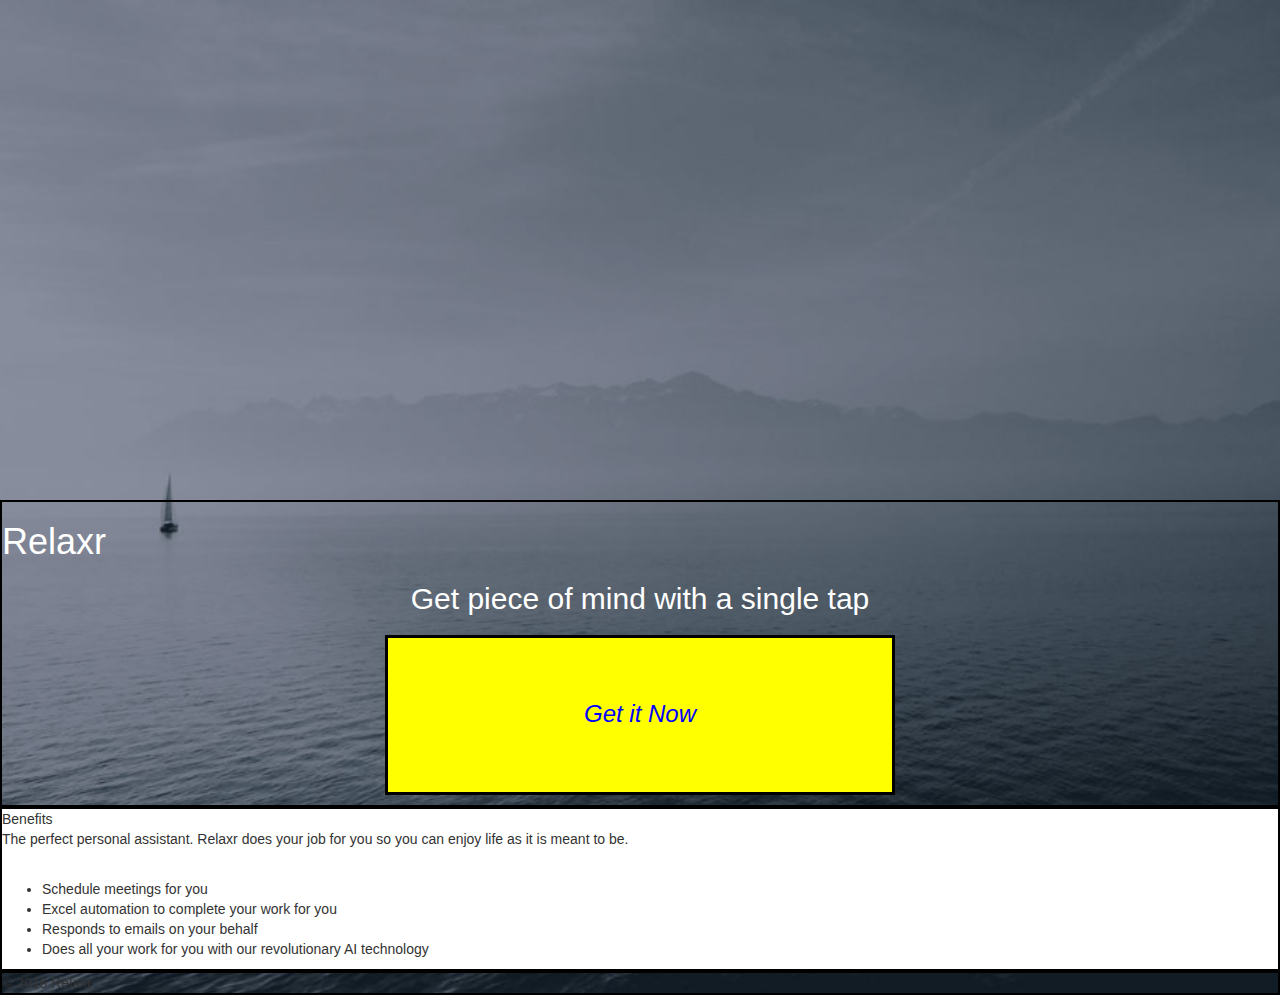
==== Unit_2/index.html @ cc995d88 "Rows Columns" ====
<!DOCTYPE html>
<html lang="en">
	<head>
    	<meta charset="utf-8">
    	<meta name="description" content="Your description goes here">
    	<meta name="keywords" content="one, two, three">

		<title>Blank Template</title>

		<!-- external CSS link -->
		<!-- <link rel="stylesheet" href="css/reset.css"> -->
		<link rel="stylesheet" href="style.css">

		<link rel="stylesheet" href="https://maxcdn.bootstrapcdn.com/bootstrap/3.3.7/css/bootstrap.min.css" integrity="sha384-BVYiiSIFeK1dGmJRAkycuHAHRg32OmUcww7on3RYdg4Va+PmSTsz/K68vbdEjh4u" crossorigin="anonymous">

	</head>

		<div id="container">
	
	<body>

		 	<div class="row">
    <div class="col-md-4"></div>
    <div class="col-md-4"></div>
    <div class="col-md-4"></div>
  </div>
</div>
			<header>
				
			
				<h1>Relaxr</h1>
			
				

				<center>
				<h2>Get piece of mind with a single tap</h2>
				

				<h3> <em>Get it Now</em></h3>
				
			</header>
				</center>

				
			<section> Benefits 

		
			
		

			<div class="b">
			<p>The perfect personal assistant. Relaxr does your job for you so you can enjoy life as it is meant to be.</p><br>

			<ul>
				<li>Schedule meetings for you
				</li>
				<li>Excel automation to complete your work for you</li>
				<li>Responds to emails on your behalf</li>
				<li>Does all your work for you with our revolutionary AI technology</li>
			</div>
			
			</section>


			</ul>

			<footer>
				&copy; 2018 Relaxr
			</footer>
		</div><!-- #container -->
	</body>
</html>





</head>

<!-- <body>
	<div class="container">

	<div class="row">

	<header class="col-md-12">

</header>

</div>

<div class="row">
    <section class="col-md-12">
    </section>

 <aside class="col-md-12">

 </aside>


<div class="row">

<footer class="col-md-12">
</footer>
</div>
</div>

 -->






</body>

</html>
---- Unit_2/style.css ----
/*
Project Name: Blank Template
Client: Your Client
Author: Your Name
Developer @GA in NYC
*/


/******************************************
/* SETUP
/*******************************************/

/* Box Model Hack */
* {
     -moz-box-sizing: border-box; /* Firexfox */
     -webkit-box-sizing: border-box; /* Safari/Chrome/iOS/Android */
     box-sizing: border-box; /* IE */
}

/* Clear fix hack */
.clearfix:after {
     content: ".";
     display: block;
     clear: both;
     visibility: hidden;
     line-height: 0;
     height: 0;
}

.clear {
  clear: both;
}

.alignright {
  float: right;
  padding: 0 0 10px 10px; /* note the padding around a right floated image */
}

.alignleft {
  float: left;
  padding: 0 10px 10px 0; /* note the padding around a left floated image */
}

/******************************************
/* BASE STYLES
/*******************************************/

body {
     color: #000;
     font-size: 12px;
     line-height: 1.4;
     font-family: Helvetica, Arial, sans-serif;
     background: url(header_bg.jpg) no-repeat center top rgb(134,141,157);
      background-size: cover;
}

.column {
    
}

/* Clear floats after the columns */
.row {
    
}
/******************************************
/* LAYOUT
/*******************************************/

/* Center the container */
#container {
  width: 100%;
  margin: auto;
  height: 500px;

}

header {
  color: white;
  border: black solid 2px;


}

div.a {
    text-indent: 50px;
}

s
}

div.b{

background: white;
margin: 30%;

}



h3 {
   border: solid black;
  padding:5%;
  background: yellow;
  margin: 30%;
 


}

header h3 em {color: blue; font-family: sans-serif;}

section {
border: black solid 2px;
background: white;



}

footer {

  border: black solid 2px;

}

/******************************************
/* ADDITIONAL STYLES
/*******************************************/
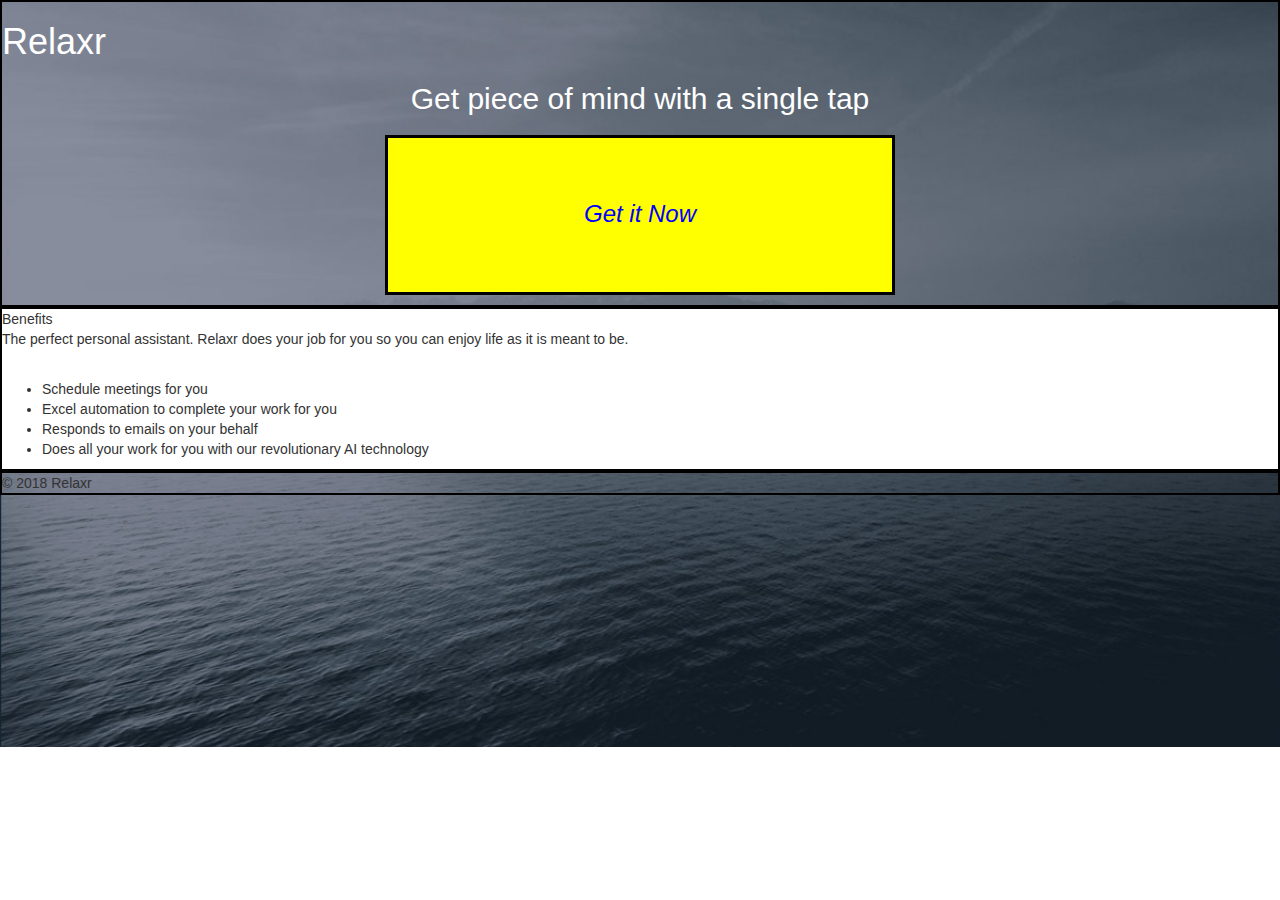
==== commit 38c79e99: "updates" ====
--- a/Unit_2/index.html
+++ b/Unit_2/index.html
@@ -19,12 +19,15 @@
 	
 	<body>
 
-		 	<div class="row">
+	<!-- <div class="row"></div>
+	<div class="row"></div>
+	
+	<div class="row"></div>
     <div class="col-md-4"></div>
     <div class="col-md-4"></div>
     <div class="col-md-4"></div>
   </div>
-</div>
+</div> -->
 			<header>
 				
 			
--- a/Unit_2/style.css
+++ b/Unit_2/style.css
@@ -54,12 +54,12 @@
       background-size: cover;
 }
 
-.column {
+.column {padding: 35px 70px;
     
 }
 
 /* Clear floats after the columns */
-.row {
+.row {margin: 25%; padding: 70px 70px;
     
 }
 /******************************************
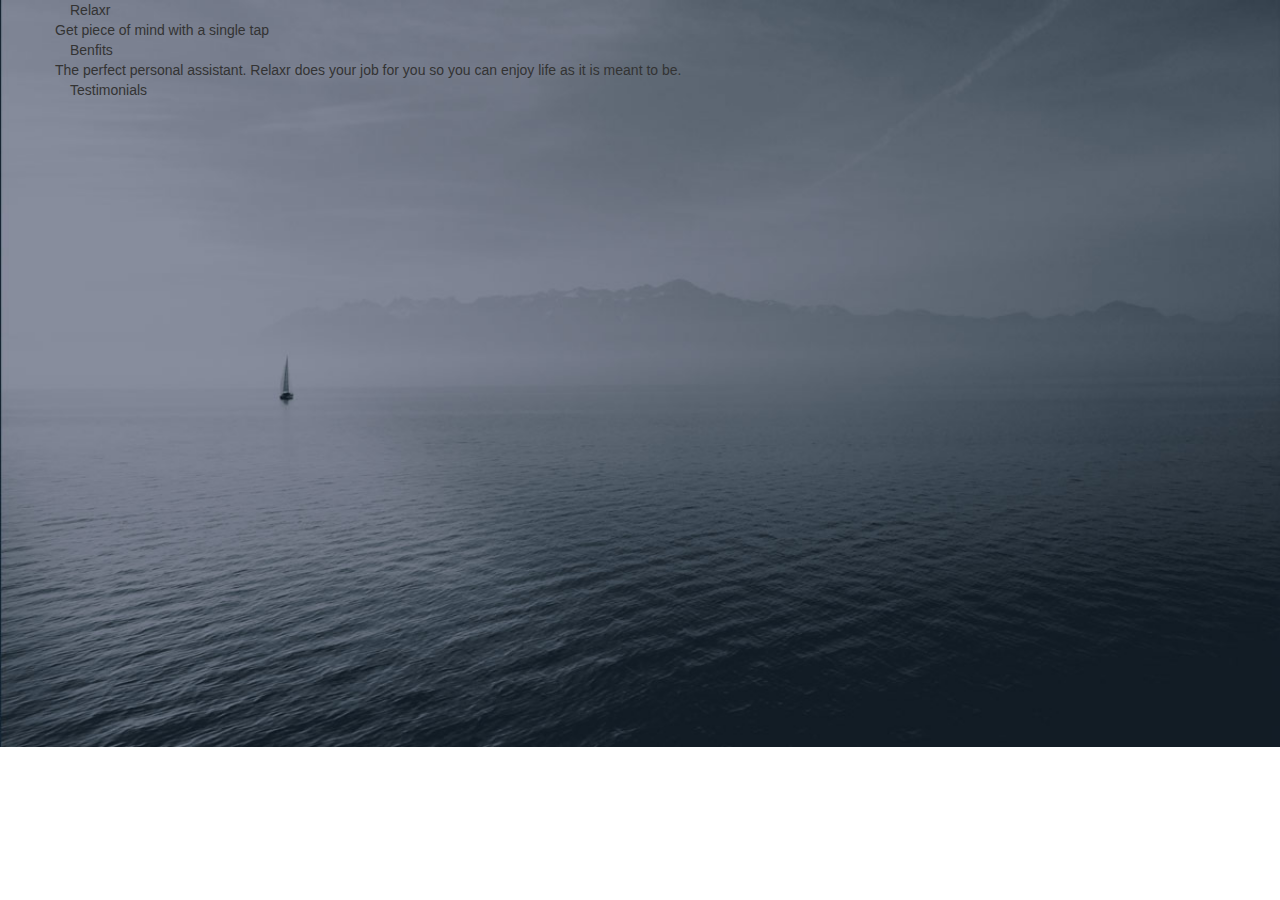
==== commit 96b3c477: "new changes" ====
--- a/Unit_2/index.html
+++ b/Unit_2/index.html
@@ -7,113 +7,62 @@
 
 		<title>Blank Template</title>
 
-		<!-- external CSS link -->
-		<!-- <link rel="stylesheet" href="css/reset.css"> -->
+		
 		<link rel="stylesheet" href="style.css">
 
 		<link rel="stylesheet" href="https://maxcdn.bootstrapcdn.com/bootstrap/3.3.7/css/bootstrap.min.css" integrity="sha384-BVYiiSIFeK1dGmJRAkycuHAHRg32OmUcww7on3RYdg4Va+PmSTsz/K68vbdEjh4u" crossorigin="anonymous">
-
 	</head>
 
-		<div id="container">
-	
 	<body>
+		
+		<div class="container">
+		<header>
+		
+		<div class="row">
+		<div class="col-md-12">Relaxr</div>
+		<div class="row">
+		<div class="col-md-12">Get piece of mind with a single tap</div>
+		</header>
+		</div>
 
-	<!-- <div class="row"></div>
-	<div class="row"></div>
-	
-	<div class="row"></div>
-    <div class="col-md-4"></div>
-    <div class="col-md-4"></div>
-    <div class="col-md-4"></div>
-  </div>
-</div> -->
-			<header>
-				
+		<div class="container">
+		<div class="Middle">
+		<section>
 			
-				<h1>Relaxr</h1>
+		<div class="row">
+		<div class="col-md-12">Benfits</div>
+		<div class="row">
+		<div class="col-md-12">The perfect personal assistant. Relaxr does your job for you so you can enjoy life as it is meant to be.</div>
+
+		</section>
+		</div>
+		</div>	
+
+		<div class="container">
+		<footer>
 			
-				
+		<div class="row">
+		<div class="col-md-12">Testimonials</div>
+		<div class="row">
+		<div class="col-md-12">	
 
-				<center>
-				<h2>Get piece of mind with a single tap</h2>
-				
-
-				<h3> <em>Get it Now</em></h3>
-				
-			</header>
-				</center>
-
-				
-			<section> Benefits 
-
-		
-			
-		
-
-			<div class="b">
-			<p>The perfect personal assistant. Relaxr does your job for you so you can enjoy life as it is meant to be.</p><br>
-
-			<ul>
-				<li>Schedule meetings for you
-				</li>
-				<li>Excel automation to complete your work for you</li>
-				<li>Responds to emails on your behalf</li>
-				<li>Does all your work for you with our revolutionary AI technology</li>
-			</div>
-			
-			</section>
-
-
-			</ul>
-
-			<footer>
-				&copy; 2018 Relaxr
-			</footer>
-		</div><!-- #container -->
-	</body>
-</html>
-
-
-
-
-
-</head>
-
-<!-- <body>
-	<div class="container">
-
-	<div class="row">
-
-	<header class="col-md-12">
-
-</header>
-
-</div>
-
-<div class="row">
-    <section class="col-md-12">
-    </section>
-
- <aside class="col-md-12">
-
- </aside>
-
-
-<div class="row">
-
-<footer class="col-md-12">
-</footer>
-</div>
-</div>
-
- -->
+		</footer>
+		</div>
 
 
 
 
 
 
-</body>
 
-</html>
+
+
+
+
+
+
+
+		</div>
+		</div>
+	</body>
+	</html>
--- a/Unit_2/style.css
+++ b/Unit_2/style.css
@@ -1,49 +1,4 @@
-/*
-Project Name: Blank Template
-Client: Your Client
-Author: Your Name
-Developer @GA in NYC
-*/
 
-
-/******************************************
-/* SETUP
-/*******************************************/
-
-/* Box Model Hack */
-* {
-     -moz-box-sizing: border-box; /* Firexfox */
-     -webkit-box-sizing: border-box; /* Safari/Chrome/iOS/Android */
-     box-sizing: border-box; /* IE */
-}
-
-/* Clear fix hack */
-.clearfix:after {
-     content: ".";
-     display: block;
-     clear: both;
-     visibility: hidden;
-     line-height: 0;
-     height: 0;
-}
-
-.clear {
-  clear: both;
-}
-
-.alignright {
-  float: right;
-  padding: 0 0 10px 10px; /* note the padding around a right floated image */
-}
-
-.alignleft {
-  float: left;
-  padding: 0 10px 10px 0; /* note the padding around a left floated image */
-}
-
-/******************************************
-/* BASE STYLES
-/*******************************************/
 
 body {
      color: #000;
@@ -52,81 +7,4 @@
      font-family: Helvetica, Arial, sans-serif;
      background: url(header_bg.jpg) no-repeat center top rgb(134,141,157);
       background-size: cover;
-}
 
-.column {padding: 35px 70px;
-    
-}
-
-/* Clear floats after the columns */
-.row {margin: 25%; padding: 70px 70px;
-    
-}
-/******************************************
-/* LAYOUT
-/*******************************************/
-
-/* Center the container */
-#container {
-  width: 100%;
-  margin: auto;
-  height: 500px;
-
-}
-
-header {
-  color: white;
-  border: black solid 2px;
-
-
-}
-
-div.a {
-    text-indent: 50px;
-}
-
-s
-}
-
-div.b{
-
-background: white;
-margin: 30%;
-
-}
-
-
-
-h3 {
-   border: solid black;
-  padding:5%;
-  background: yellow;
-  margin: 30%;
- 
-
-
-}
-
-header h3 em {color: blue; font-family: sans-serif;}
-
-section {
-border: black solid 2px;
-background: white;
-
-
-
-}
-
-footer {
-
-  border: black solid 2px;
-
-}
-
-/******************************************
-/* ADDITIONAL STYLES
-/*******************************************/
-
-
-
-
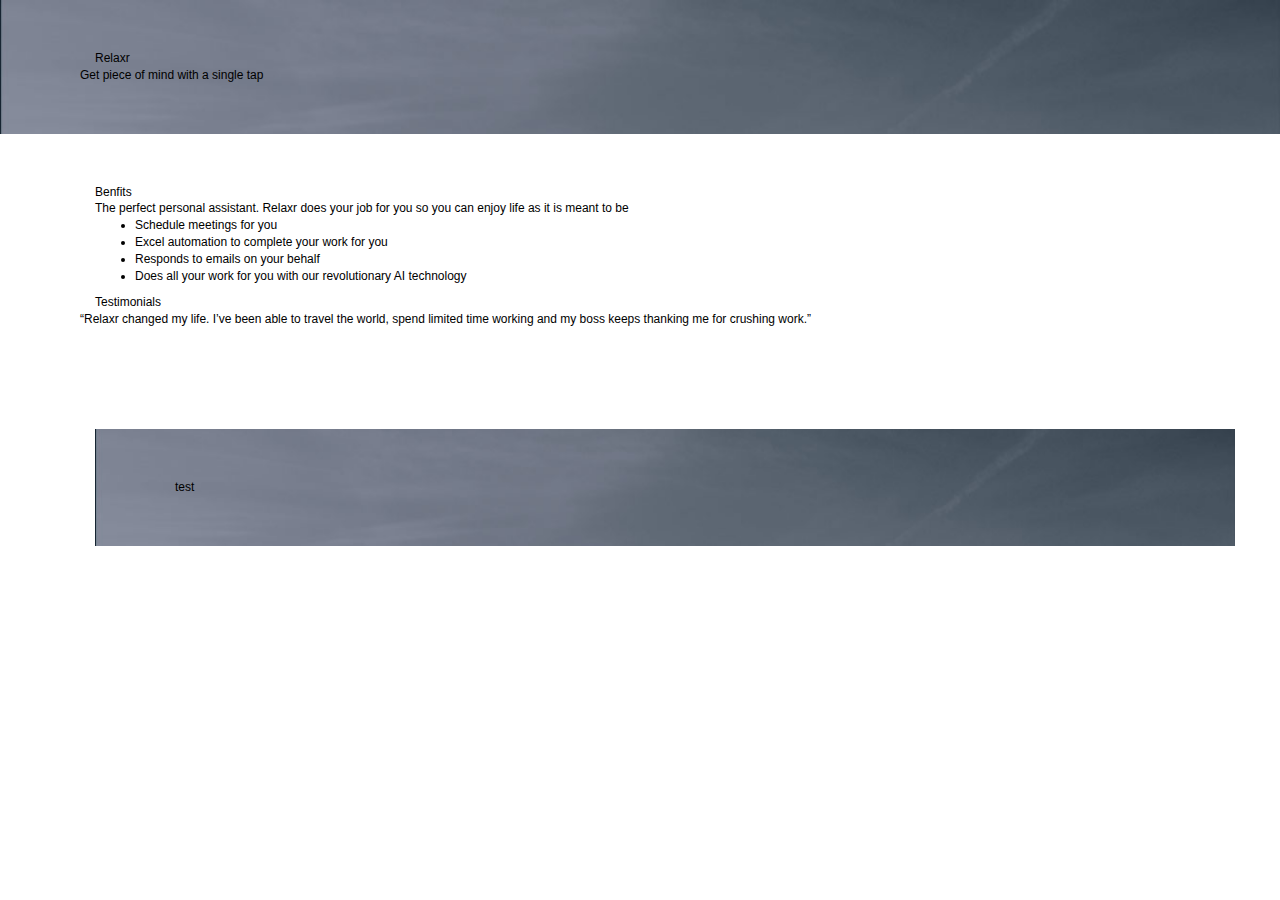
==== commit 268bac44: "changes" ====
--- a/Unit_2/index.html
+++ b/Unit_2/index.html
@@ -14,40 +14,73 @@
 	</head>
 
 	<body>
-		
-		<div class="container">
+
 		<header>
 		
-		<div class="row">
-		<div class="col-md-12">Relaxr</div>
-		<div class="row">
-		<div class="col-md-12">Get piece of mind with a single tap</div>
+			<div class="container">
+	
+				<div class="row">
+		
+					<div class="col-md-12">Relaxr</div>
+			
+		
+				<div class="row">
+					<div class="col-md-12">Get piece of mind with a single tap</div>
+		
 		</header>
-		</div>
 
+		<section>
+
+			<div class="container">
+		
+				<div class="row">
+	
+					<div class="col-md-12">Benfits</div>
+
+				<div class="row">
+		
+			</div>
+					<div class="col-md-12">The perfect personal assistant. Relaxr does your job for you so you can enjoy life as it is meant to be
+		<ul>
+			<li>Schedule meetings for you</li>
+			<li>Excel automation to complete your work for you</li>
+			<li>Responds to emails on your behalf</li>
+			<li>Does all your work for you with our revolutionary AI technology</li>
+		</ul>
+	
+			
+				<div class="row">
+					<div class="Testimonials">
+		
+					<div class="col-md-12">Testimonials</div>
+				
+				<div class="row">
+
+					<div class="col-md-12">“Relaxr changed my life. I’ve been able to travel the world, spend limited time working and my boss keeps thanking me for crushing work.”</div>
+				</div>
+
+					<div class="row">
+					<div class="col-md-12">
+		
+		</section>
+
+		<section>
 		<div class="container">
-		<div class="Middle">
-		<section>
-			
-		<div class="row">
-		<div class="col-md-12">Benfits</div>
-		<div class="row">
-		<div class="col-md-12">The perfect personal assistant. Relaxr does your job for you so you can enjoy life as it is meant to be.</div>
+			<div class="bottom">
 
-		</section>
-		</div>
-		</div>	
+				<div class="row">
+					<div class="col-md-12">test</div>	
 
-		<div class="container">
-		<footer>
-			
-		<div class="row">
-		<div class="col-md-12">Testimonials</div>
-		<div class="row">
-		<div class="col-md-12">	
+		
+	</div>
+
+	</section>
+
+
+		
 
 		</footer>
-		</div>
+		
 
 
 
@@ -62,7 +95,5 @@
 
 
 
-		</div>
-		</div>
 	</body>
 	</html>
--- a/Unit_2/style.css
+++ b/Unit_2/style.css
@@ -1,10 +1,46 @@
 
 
-body {
-     color: #000;
+
+header {color: #000;
      font-size: 12px;
      line-height: 1.4;
      font-family: Helvetica, Arial, sans-serif;
      background: url(header_bg.jpg) no-repeat center top rgb(134,141,157);
       background-size: cover;
 
+    padding-top: 50px;
+    padding-right: 30px;
+    padding-bottom: 50px;
+    padding-left: 80px;
+
+}
+section {color: #000;
+     font-size: 12px;
+     line-height: 1.4;
+     font-family: Helvetica, Arial, sans-serif;
+     background: color: white;
+     padding-top: 50px;
+    padding-right: 30px;
+    padding-bottom: 50px;
+    padding-left: 80px;
+
+
+}
+
+.bottom {color: #000;
+     font-size: 12px;
+     line-height: 1.4;
+     font-family: Helvetica, Arial, sans-serif;
+     background: url(header_bg.jpg) no-repeat center top rgb(134,141,157);
+      background-size: cover;
+
+    padding-top: 50px;
+    padding-right: 30px;
+    padding-bottom: 50px;
+    padding-left: 80px;
+	   }
+.testimonials { background: url(testimonial_bg.jpg) no-repeat center top rgb(134,141,157);
+      background-size: cover;
+
+
+}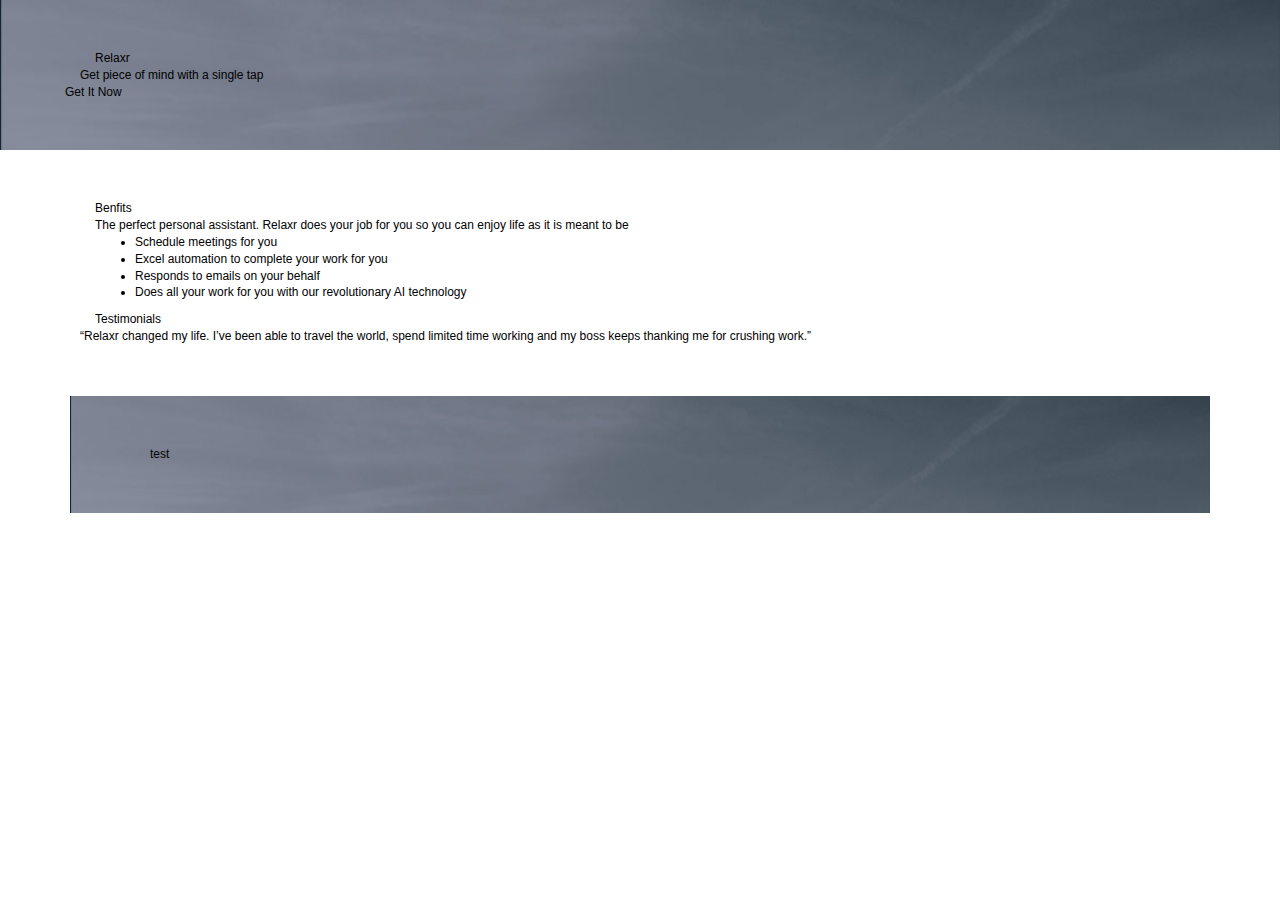
==== commit e87e853e: "updates" ====
--- a/Unit_2/index.html
+++ b/Unit_2/index.html
@@ -26,6 +26,11 @@
 		
 				<div class="row">
 					<div class="col-md-12">Get piece of mind with a single tap</div>
+				<div class="row">
+					<div class="Button"></div>
+					<div class="col-md-12">Get It Now</div>
+				
+
 		
 		</header>
 
@@ -64,7 +69,7 @@
 		
 		</section>
 
-		<section>
+	<!-- 	<section> -->
 		<div class="container">
 			<div class="bottom">
 
--- a/Unit_2/style.css
+++ b/Unit_2/style.css
@@ -27,6 +27,14 @@
 
 }
 
+.button {border: solid black; padding-top: 50px;
+    padding-right: 30px;
+    padding-bottom: 50px;
+    padding-left: 80px;
+
+
+}
+
 .bottom {color: #000;
      font-size: 12px;
      line-height: 1.4;
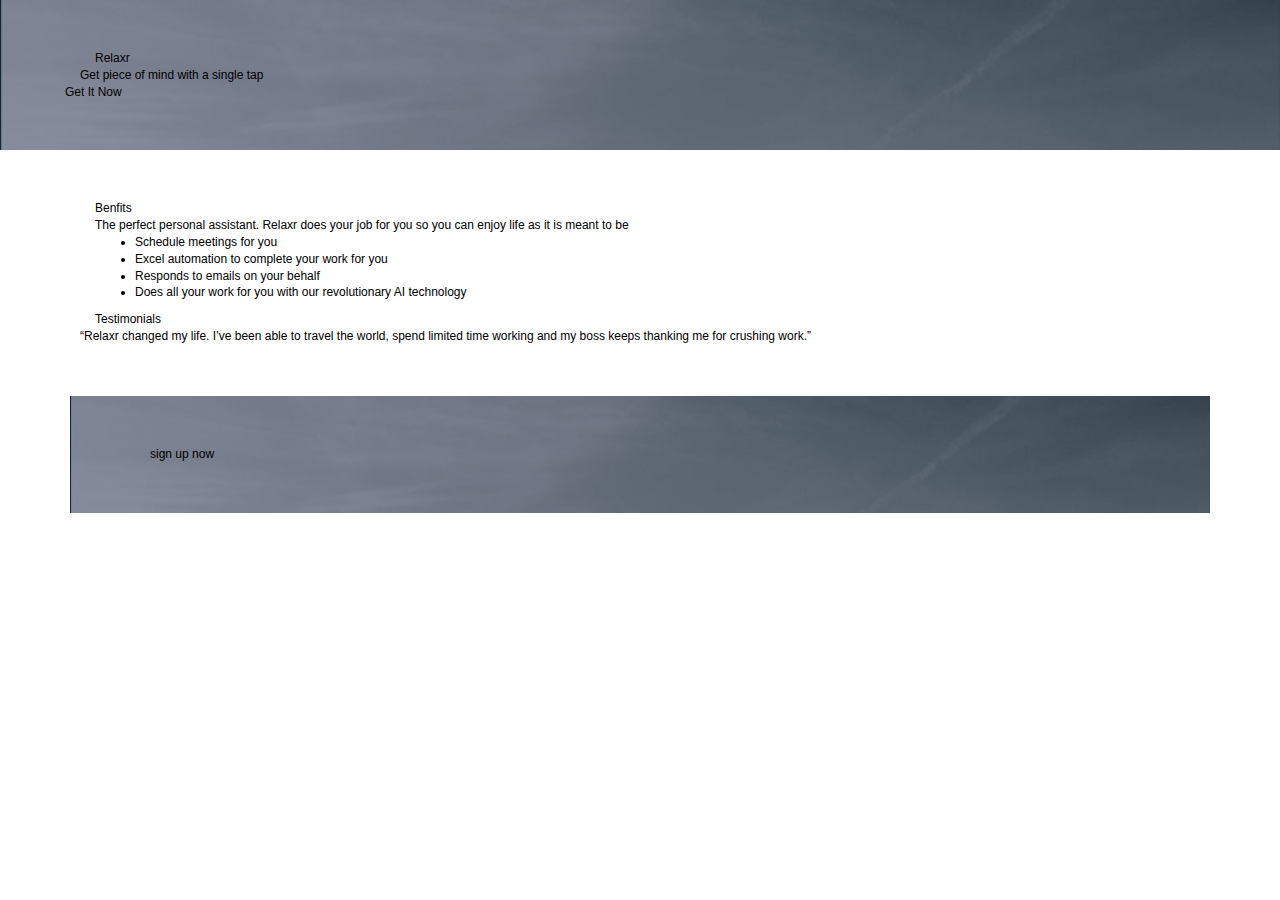
==== commit 9e7023b1: "updates" ====
--- a/Unit_2/index.html
+++ b/Unit_2/index.html
@@ -74,7 +74,7 @@
 			<div class="bottom">
 
 				<div class="row">
-					<div class="col-md-12">test</div>	
+					<div class="col-md-12">sign up now</div>	
 
 		
 	</div>
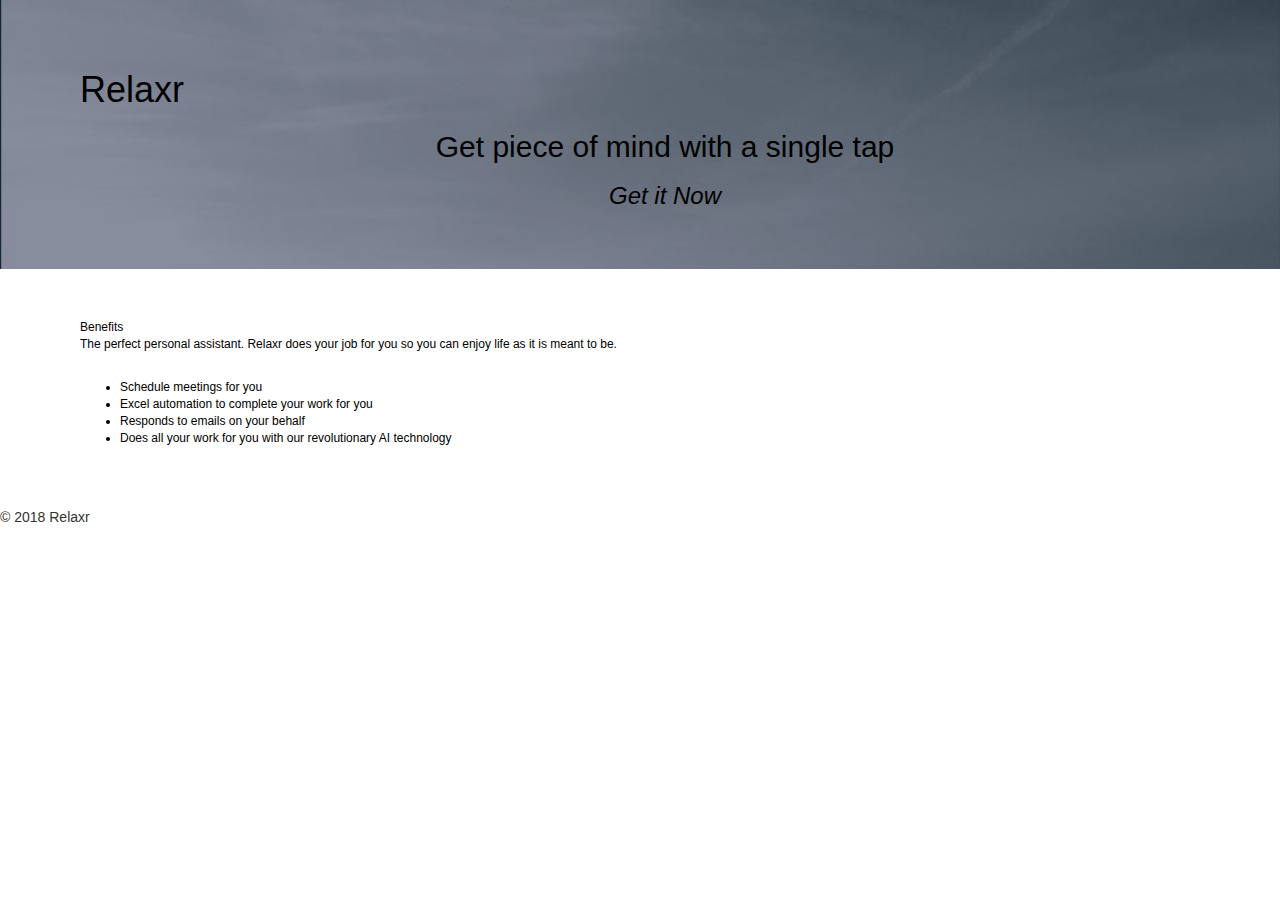
==== commit 5c6b6b29: "update" ====
--- a/Unit_2/index.html
+++ b/Unit_2/index.html
@@ -7,98 +7,105 @@
 
 		<title>Blank Template</title>
 
-		
+		<!-- external CSS link -->
+		<!-- <link rel="stylesheet" href="css/reset.css"> -->
 		<link rel="stylesheet" href="style.css">
 
 		<link rel="stylesheet" href="https://maxcdn.bootstrapcdn.com/bootstrap/3.3.7/css/bootstrap.min.css" integrity="sha384-BVYiiSIFeK1dGmJRAkycuHAHRg32OmUcww7on3RYdg4Va+PmSTsz/K68vbdEjh4u" crossorigin="anonymous">
+
 	</head>
 
+		
+	
 	<body>
+			
+			<header>
+				
+				
+				<div class="a">
+				<h1>Relaxr</h1>
+				</div>
+				
 
-		<header>
+				<center>
+				<h2>Get piece of mind with a single tap</h2>
+				
+
+				<h3> <em>Get it Now</em></h3>
+				
+			</header>
+				</center>
+
+				
+			<section> Benefits 
+
 		
-			<div class="container">
-	
-				<div class="row">
-		
-					<div class="col-md-12">Relaxr</div>
 			
 		
-				<div class="row">
-					<div class="col-md-12">Get piece of mind with a single tap</div>
-				<div class="row">
-					<div class="Button"></div>
-					<div class="col-md-12">Get It Now</div>
-				
 
-		
-		</header>
+			<div class="b">
+			<p>The perfect personal assistant. Relaxr does your job for you so you can enjoy life as it is meant to be.</p><br>
 
-		<section>
-
-			<div class="container">
-		
-				<div class="row">
-	
-					<div class="col-md-12">Benfits</div>
-
-				<div class="row">
-		
+			<ul>
+				<li>Schedule meetings for you
+				</li>
+				<li>Excel automation to complete your work for you</li>
+				<li>Responds to emails on your behalf</li>
+				<li>Does all your work for you with our revolutionary AI technology</li>
 			</div>
-					<div class="col-md-12">The perfect personal assistant. Relaxr does your job for you so you can enjoy life as it is meant to be
-		<ul>
-			<li>Schedule meetings for you</li>
-			<li>Excel automation to complete your work for you</li>
-			<li>Responds to emails on your behalf</li>
-			<li>Does all your work for you with our revolutionary AI technology</li>
-		</ul>
-	
 			
-				<div class="row">
-					<div class="Testimonials">
-		
-					<div class="col-md-12">Testimonials</div>
-				
-				<div class="row">
-
-					<div class="col-md-12">“Relaxr changed my life. I’ve been able to travel the world, spend limited time working and my boss keeps thanking me for crushing work.”</div>
-				</div>
-
-					<div class="row">
-					<div class="col-md-12">
-		
-		</section>
-
-	<!-- 	<section> -->
-		<div class="container">
-			<div class="bottom">
-
-				<div class="row">
-					<div class="col-md-12">sign up now</div>	
-
-		
-	</div>
-
-	</section>
+			</section>
 
 
-		
+			</ul>
 
-		</footer>
-		
+			<footer>
+				&copy; 2018 Relaxr
+			</footer>
+		</div><!-- #container -->
+	</body>
+</html>
+
+
+
+
+
+</head>
+
+<!-- <body>
+	<div class="container">
+
+	<div class="row">
+
+	<header class="col-md-12">
+
+</header>
+
+</div>
+
+<div class="row">
+    <section class="col-md-12">
+    </section>
+
+ <aside class="col-md-12">
+
+ </aside>
+
+
+<div class="row">
+
+<footer class="col-md-12">
+</footer>
+</div>
+</div>
+
+ -->
 
 
 
 
 
 
+</body>
 
-
-
-
-
-
-
-
-	</body>
-	</html>
+</html>
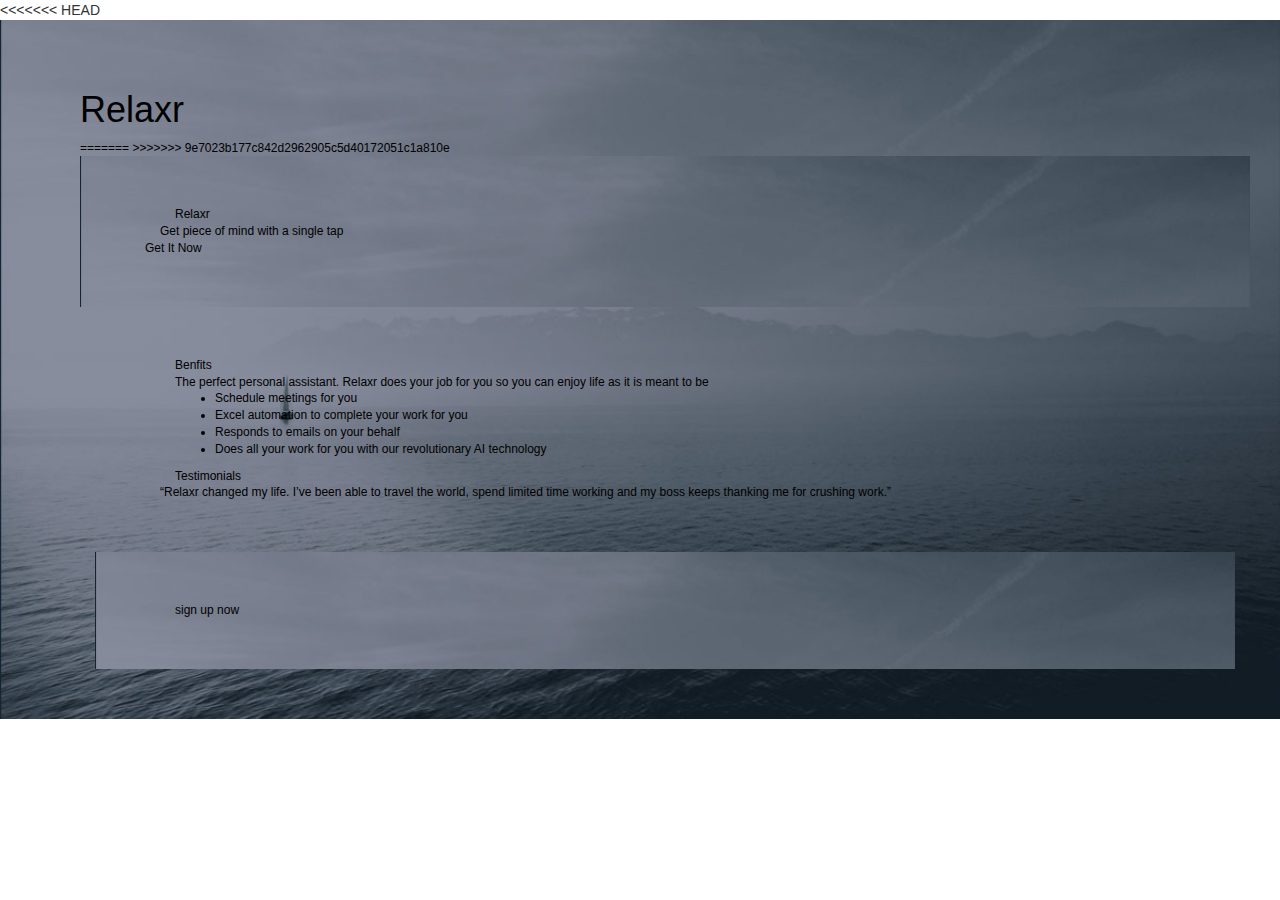
==== commit aaeed367: "Merge branch 'master' of https://github.com/pibutler/Homework-Portfolio" ====
--- a/Unit_2/index.html
+++ b/Unit_2/index.html
@@ -7,14 +7,13 @@
 
 		<title>Blank Template</title>
 
-		<!-- external CSS link -->
-		<!-- <link rel="stylesheet" href="css/reset.css"> -->
+		
 		<link rel="stylesheet" href="style.css">
 
 		<link rel="stylesheet" href="https://maxcdn.bootstrapcdn.com/bootstrap/3.3.7/css/bootstrap.min.css" integrity="sha384-BVYiiSIFeK1dGmJRAkycuHAHRg32OmUcww7on3RYdg4Va+PmSTsz/K68vbdEjh4u" crossorigin="anonymous">
-
 	</head>
 
+<<<<<<< HEAD
 		
 	
 	<body>
@@ -26,86 +25,94 @@
 				<h1>Relaxr</h1>
 				</div>
 				
+=======
+	<body>
+>>>>>>> 9e7023b177c842d2962905c5d40172051c1a810e
 
-				<center>
-				<h2>Get piece of mind with a single tap</h2>
+		<header>
+		
+			<div class="container">
+	
+				<div class="row">
+		
+					<div class="col-md-12">Relaxr</div>
+			
+		
+				<div class="row">
+					<div class="col-md-12">Get piece of mind with a single tap</div>
+				<div class="row">
+					<div class="Button"></div>
+					<div class="col-md-12">Get It Now</div>
 				
 
-				<h3> <em>Get it Now</em></h3>
+		
+		</header>
+
+		<section>
+
+			<div class="container">
+		
+				<div class="row">
+	
+					<div class="col-md-12">Benfits</div>
+
+				<div class="row">
+		
+			</div>
+					<div class="col-md-12">The perfect personal assistant. Relaxr does your job for you so you can enjoy life as it is meant to be
+		<ul>
+			<li>Schedule meetings for you</li>
+			<li>Excel automation to complete your work for you</li>
+			<li>Responds to emails on your behalf</li>
+			<li>Does all your work for you with our revolutionary AI technology</li>
+		</ul>
+	
+			
+				<div class="row">
+					<div class="Testimonials">
+		
+					<div class="col-md-12">Testimonials</div>
 				
-			</header>
-				</center>
+				<div class="row">
 
-				
-			<section> Benefits 
+					<div class="col-md-12">“Relaxr changed my life. I’ve been able to travel the world, spend limited time working and my boss keeps thanking me for crushing work.”</div>
+				</div>
+
+					<div class="row">
+					<div class="col-md-12">
+		
+		</section>
+
+	<!-- 	<section> -->
+		<div class="container">
+			<div class="bottom">
+
+				<div class="row">
+					<div class="col-md-12">sign up now</div>	
 
 		
-			
+	</div>
+
+	</section>
+
+
 		
 
-			<div class="b">
-			<p>The perfect personal assistant. Relaxr does your job for you so you can enjoy life as it is meant to be.</p><br>
-
-			<ul>
-				<li>Schedule meetings for you
-				</li>
-				<li>Excel automation to complete your work for you</li>
-				<li>Responds to emails on your behalf</li>
-				<li>Does all your work for you with our revolutionary AI technology</li>
-			</div>
-			
-			</section>
-
-
-			</ul>
-
-			<footer>
-				&copy; 2018 Relaxr
-			</footer>
-		</div><!-- #container -->
-	</body>
-</html>
-
-
-
-
-
-</head>
-
-<!-- <body>
-	<div class="container">
-
-	<div class="row">
-
-	<header class="col-md-12">
-
-</header>
-
-</div>
-
-<div class="row">
-    <section class="col-md-12">
-    </section>
-
- <aside class="col-md-12">
-
- </aside>
-
-
-<div class="row">
-
-<footer class="col-md-12">
-</footer>
-</div>
-</div>
-
- -->
+		</footer>
+		
 
 
 
 
 
 
-</body>
 
-</html>
+
+
+
+
+
+
+
+	</body>
+	</html>
